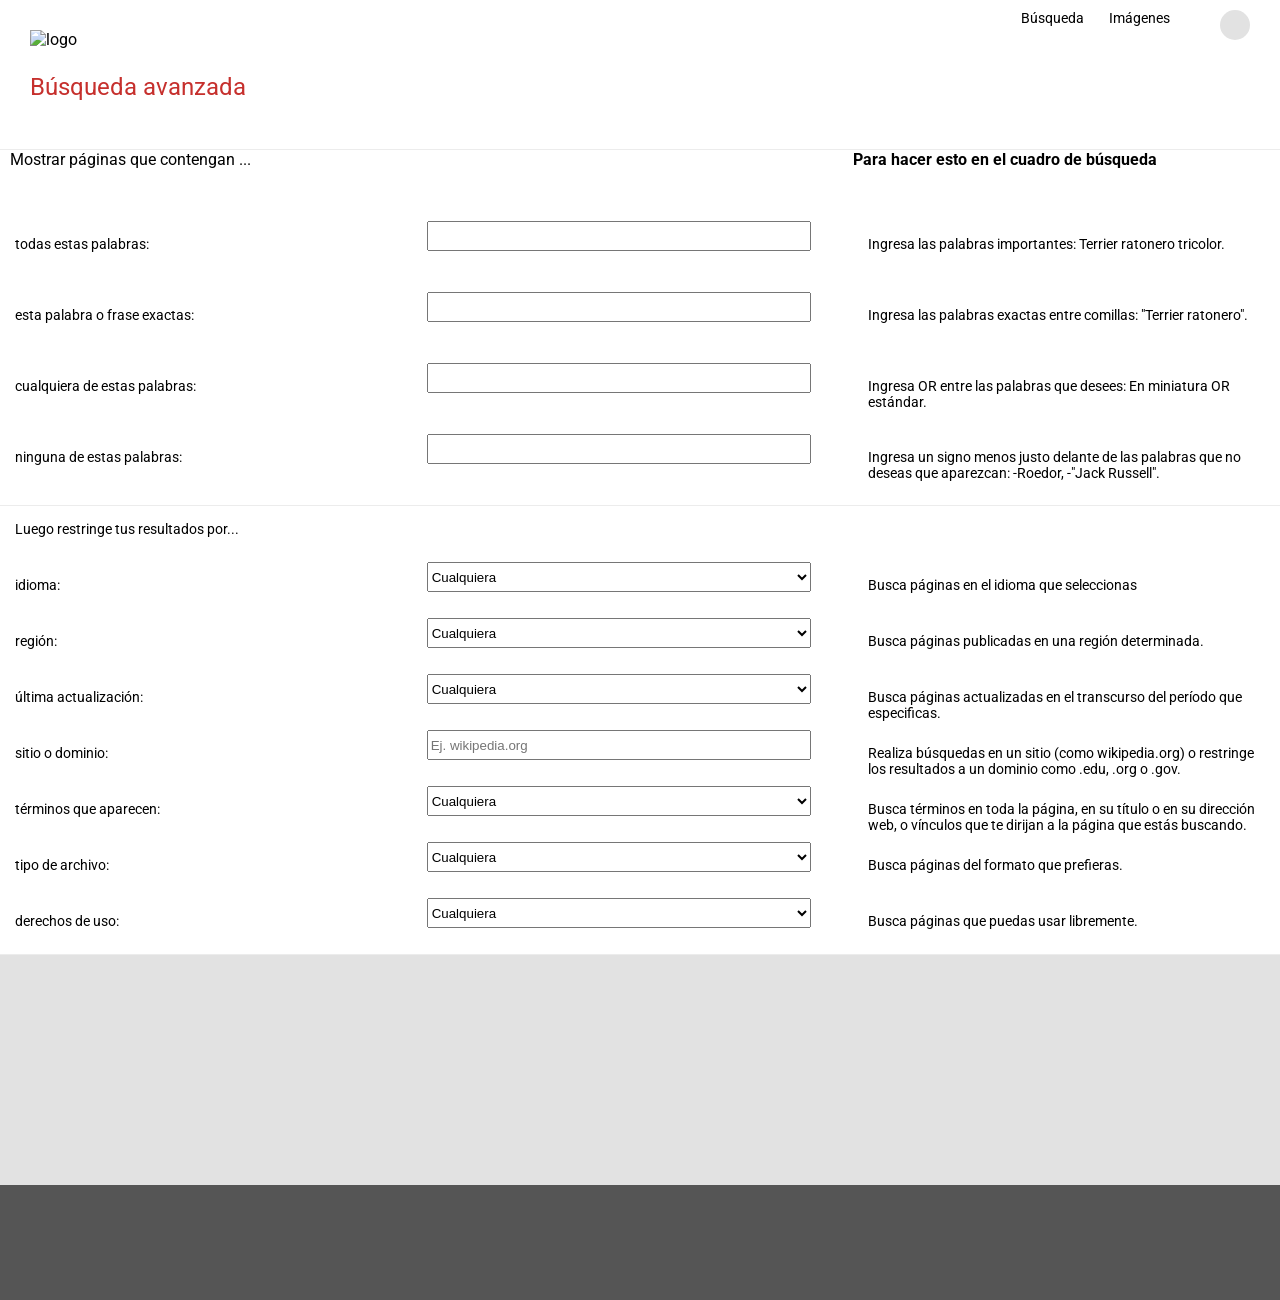
==== advanced-search.html @ 1d988e09 "90% de avance" ====
<!DOCTYPE html>
<html lang="en">
    <head>
        <title>Search</title>
        <link rel="stylesheet" href="style.css">
        <script src="https://kit.fontawesome.com/8532f70a6f.js" crossorigin="anonymous"></script>
        <link rel="preconnect" href="https://fonts.googleapis.com">
        <link rel="preconnect" href="https://fonts.gstatic.com" crossorigin>
        <link href="https://fonts.googleapis.com/css2?family=Roboto:ital,wght@0,100..900;1,100..900&family=Source+Code+Pro:ital,wght@0,200..900;1,200..900&display=swap" rel="stylesheet">
    
    </head>
    <body>
        <div class="main-advance">
            <div class="top-advance">                  
                
                    
                <div class="left">
                    
                    <img src="https://www.google.com/images/branding/googlelogo/1x/googlelogo_color_272x92dp.png" alt="logo">

                    <p>Búsqueda avanzada</p>
                   
                </div>

                <div class="right">
                    <a href="index.html">Búsqueda</a>
                    <a href="imagenes.html">Imágenes</a>
                    <i class="fa-solid fa-table-cells"></i>
                    <i class="fa-solid fa-user"></i>
                </div>
                    
            </div>
            <div class="pages">
                <div class="item">
                    <div style="font-size: 18; margin-left: 10px;">Mostrar páginas que contengan ...</div>
                    <div></div>
                    <div style="font-weight: bold;">Para hacer esto en el cuadro de búsqueda</div>
                </div>
                <div class="item">
                    <div><p>todas estas palabras: </p></div>
                    <div>
                        <form action="https://www.google.com/search" method="GET">
                            <input type="text" name="as_q" >
                            
                        </form>
                    </div>
                    <div><p>Ingresa las palabras importantes: Terrier ratonero tricolor. </p></div>
                </div>
                <div class="item">
                    <div><p>esta palabra o frase exactas: </p></div>
                    <div>
                        <form action="https://www.google.com/search" method="GET">
                            <input type="text" name="as_epq" >
                            
                        </form>
                    </div>
                    <div><p>Ingresa las palabras exactas entre comillas: "Terrier ratonero". </p></div>
                </div>
                <div class="item">
                    <div><p>cualquiera de estas palabras: </p></div>
                    <div>
                        <form action="https://www.google.com/search" method="GET">
                            <input type="text" name="as_oq" >
                            
                        </form>
                    </div>
                    <div><p>Ingresa OR entre las palabras que desees: En miniatura OR estándar. </p></div>
                </div>
                <div class="item">
                    <div><p>ninguna de estas palabras:</p></div>
                    <div>
                        <form action="https://www.google.com/search" method="GET">
                            <input type="text" name="as_eq" >
                            
                        </form>
                    </div>
                    <div><p>Ingresa un signo menos justo delante de las palabras que no deseas que aparezcan: -Roedor, -"Jack Russell".</p></div>
                </div>
                <div class="item">
                    <div><p>números del:</p></div>
                    <div>
                        <form action="https://www.google.com/search" method="GET">
                            <input type="text" name="as_nlo" >
                            <input type="text" name="as_nhi" >
                            
                        </form>
                    </div>
                    <div><p>Ingresa dos puntos entre los números y agrega una unidad de medida: 10..35 lb, $300..$500, 2010..2011.</p></div>
                </div>
            </div>
            <div class="restrict">
                <div class="item">
                    <div><p>Luego restringe tus resultados por...</p></div>
                    <div></div>
                    <div></div>
                </div>
                <div class="item">
                    <div><p>idioma:</p></div>
                    <div>
                        <form action="https://www.google.com/search" method="GET">
                            <select name="lr">
                                <option value="">Cualquiera</option>
                                <option value="lang_es">Español</option>
                                <option value="lang_en">Inglés</option>
                                <!-- Añade más opciones según sea necesario -->
                            </select>
                        </form>
                    </div>
                    <div><p>Busca páginas en el idioma que seleccionas</p></div>
                </div>
                <div class="item">
                    <div><p>región:</p></div>
                    <div>
                        <form action="https://www.google.com/search" method="GET">
                            <select name="cr">
                                <option value="">Cualquiera</option>
                                <option value="countryAR">Argentina</option>
                                <option value="countryBR">Brasil</option>
                                <option value="countryCL">Chile</option>
                                <option value="countryMX">México</option>
                                <option value="countryUS">Estados Unidos</option>
                                <!-- Añade más opciones según sea necesario -->
                            </select>
                        </form>
                    </div>
                    <div><p>Busca páginas publicadas en una región determinada.</p></div>
                </div>
                <div class="item">
                    <div><p>última actualización:</p></div>
                    <div>
                        <form action="https://www.google.com/search" method="GET">
                            <select name="as_qdr">
                                <option value="">Cualquiera</option>
                                <option value="d">Último día</option>
                                <option value="w">Última semana</option>
                                <option value="m">Último mes</option>
                                <option value="y">Último año</option>
                            </select>
                        </form>
                    </div>
                    <div><p>Busca páginas actualizadas en el transcurso del período que especificas.</p></div>
                </div>
                <div class="item">
                    <div><p>sitio o dominio:</p></div>
                    <div>
                        <form action="https://www.google.com/search" method="GET">
                            <input type="text" name="as_sitesearch" placeholder="Ej. wikipedia.org">
                        </form>
                    </div>
                    <div><p>Realiza búsquedas en un sitio (como wikipedia.org) o restringe los resultados a un dominio como .edu, .org o .gov.</p></div>
                </div>
                <div class="item">
                    <div><p>términos que aparecen:</p></div>
                    <div>
                        <form action="https://www.google.com/search" method="GET">
                            <select name="as_occt">
                                <option value="">Cualquiera</option>
                                <option value="any">En cualquier lugar de la página</option>
                                <option value="title">En el título de la página</option>
                                <option value="body">En el cuerpo de la página</option>
                                <option value="url">En la URL de la página</option>
                                <option value="links">En los enlaces a la página</option>
                            </select>
                        </form>
                    </div>
                    <div><p>Busca términos en toda la página, en su título o en su dirección web, o vínculos que te dirijan a la página que estás buscando.</p></div>
                </div>
                <div class="item">
                    <div><p>tipo de archivo:</p></div>
                    <div>
                        <form action="https://www.google.com/search" method="GET">
                            <select name="as_filetype">
                                <option value="">Cualquiera</option>
                                <option value="pdf">PDF</option>
                                <option value="doc">DOC</option>
                                <option value="xls">XLS</option>
                                <option value="ppt">PPT</option>
                                <!-- Añade más opciones según sea necesario -->
                            </select>
                        </form>
                    </div>
                    <div><p>Busca páginas del formato que prefieras.</p></div>
                </div>
                <div class="item">
                    <div><p>derechos de uso:</p></div>
                    <div>
                        <form action="https://www.google.com/search" method="GET">
                            <select name="as_rights">
                                <option value="">Cualquiera</option>
                                <option value="cc_publicdomain">Dominio público</option>
                                <option value="cc_attribute">Atribución</option>
                                <option value="cc_sharealike">Compartir igual</option>
                                <option value="cc_noncommercial">No comercial</option>
                                <option value="cc_nonderived">Sin obras derivadas</option>
                            </select>
                        </form>
                    </div>
                    <div><p>Busca páginas que puedas usar libremente.</p></div>
                </div>
            </div>
            <div class="extra">

            </div>
            <div class="footer-advance">

            </div>
            
        </div>
        <script src="script.js"></script>
    </body>
</html>
---- style.css ----
* {
    box-sizing: border-box;
}

body, html {
    margin: 0;
    padding: 0;
    height: 100%;
    font-family: 'Roboto', Arial, sans-serif;
}

.main {
    display: grid;
    grid-template-rows: 7vh 20vh 18vh 35vh 20vh; /* Encabezado (auto), contenido (1fr), pie (auto) */
    grid-template-columns: 1fr; /* Una sola columna */
    height: 100vh; /* Ocupa toda la altura de la ventana */
    width: 100vw; /* Ocupa toda la anchura de la ventana */
    height: 100vh;
}

.top {
    background-color: rgb(255, 255, 255);
    
    text-align: center;
    padding: 10px;
    margin-top: 10px;
    justify-content: flex-end;
    position: sticky; /* Fijo dentro de su contenedor */
    top: 0; /* Se adhiere al borde superior */
    z-index: 10; /* Superposición sobre otros elementos */
}

.nav-right {
    display: flex;
    align-items: right;
    
    justify-content: flex-end;
    gap: 25px;
    padding-right: 25px;
}

.nav-right a, .nav-right i {

    vertical-align: bottom;
}

.nav-right a{
    text-decoration: none;    
    color: black;
    font-size: 14px;

}

.fa-solid {
    font-size: 18px; /* Ajusta el tamaño según tus necesidades */
}

i.fa-solid.fa-user {
    display: inline-flex;
    justify-content: center;
    align-items: center;
    width: 30px;
    height: 30px;
    border-radius: 50%;
    background-color: #e2e2e2; /* Opcional */
    font-size: 18px;          /* Ajusta el tamaño del ícono */
}



.logo {
    background-color: #ffffff;
    text-align: center;
    align-items: center;
    justify-items: center;
    padding: 10px;
    min-height: 20vh; /* Mínimo 10% de la altura de la ventana */
    max-height: 34vh; /* Máximo 20% de la altura de la ventana */
    display: flex;
    align-items: center;
    justify-content: center;
    
}




.container {
    display: flex;
    
   
    padding: 10px;
}

.search {
    overflow-y: auto;
    justify-content: center;
    align-items: center;
}

.search-form {
    display: flex;
    align-items: center;
    justify-content: center;
    
    border-radius: 25px;
    padding: 5px;
    width: 75%;
    height: 50%;
    max-width: 600px;
    margin: 0 auto;
    background-color: #ffffff;
    box-shadow: 0 4px 8px rgba(0, 0, 0, 0.1);
}

.search-input {
    flex: 1;
    border: none;
    outline: none;
    padding: 10px;
    border-radius: 25px;
    font-size: 16px;
}

.search-icon, .voice-search-icon, .camera-search-icon {
    background: none;
    border: none;
    cursor: pointer;
    padding: 10px;
    font-size: 18px;
    color: #5f6368;
}

.search-icon {
    margin-right: 5px;
}

.voice-search-icon, .camera-search-icon {
    margin-left: 5px;
}

.space {
    background-color: #ffffff;
    text-align: center;
    padding: 10px;
    min-height: 15vh; 
    max-height: 55vh; 
    align-items:center;
    display: flex;
    flex-direction: column;
    justify-content: start;
    gap: 20px;   
}

.button-row {
    display: flex;
    gap: 10px;
    top: 0;
}

.search-btn, .lucky-btn{
    background-color: rgb(248, 249, 251);
    border-radius: 3px;
    border-style: none;
    font-size: 14px;
    padding: 10px;
    
}

.language-options {
    margin-top: 20px;
    font-size: 14px;
    display: block;
    text-align: center;
}

.language-options a {
    color: #1a0dab;
    text-decoration: none;
    margin: 0 5px;
}

.language-options a:hover {
    text-decoration: underline;
}

.footer {
    background-color: rgb(242, 242, 242);
    
    text-align: left;
    justify-content: flex-start;
    align-items: flex-start;
    display: flex;
    flex-direction: column;
    position: sticky; /* Fijo dentro de su contenedor */
    bottom: 0; /* Se adhiere al borde inferior */
    z-index: 10;
    padding-left: 0; /* Asegura que no haya relleno adicional a la izquierda */
    padding-right: 0; 
}

.country {
    
    width: 100%;
    border-bottom: 1px solid rgb(219, 220, 222);
    box-sizing: border-box; /* Incluye el borde y el relleno en el ancho total */
    margin: 0 0 0 0; /* Asegura que no haya margen adicional */
    padding-left: 0; /* Asegura que no haya relleno adicional a la izquierda */
    padding-right: 0; /* Asegura que no haya relleno adicional a la derecha */
    
}

.country p {
    padding-left: 20px; /* Añade espacio a la izquierda del texto */
    padding-right: 20px; /* Añade espacio a la derecha del texto */
    margin: 0 0 10px 10px;
}

.options {
    display: flex;
    justify-content: space-between; /* Distribuye los elementos uniformemente */
    width: 100%;
    padding: 30px; /* Añade relleno alrededor de los elementos */
    align-items: center;

    
    
}

.left-options, .right-options {
    display: flex;
    gap: 10px;
    
}

.options a {
    color: rgb(33, 30, 27);
    text-decoration: none;
    font-size: 14px;
}

.options a:hover {
    text-decoration: underline;
}


.options button {
    border-style: none;
    background-color: rgb(242, 242, 242);
    text-decoration: none;
    color: rgb(33, 30, 27);
    cursor: pointer;
}

.options button:hover {
   
    text-decoration: underline;
}

/* Media query para pantallas pequeñas */
@media (max-width: 700px) {
    .options {
        flex-direction: column; /* Cambia la dirección a columna */
        align-items:center; /* Alinea los elementos al inicio */
    }

    .right-options {
        margin-top: 20px; /* Añade espacio superior para separar las opciones */
    }
}

.menuOptions{
    background-color: #ffffff;
    position: fixed;
    z-index: 1000;
    border-style: 1px bold rgb(79, 79, 79);
    width: 220px;
    height: 235px;
    display: flex;
    flex-direction: column;
    bottom: 12vh;
    right: 10px;
    
    border-style: none;
    box-shadow: 4px 4px 10px rgba(0, 0, 0, 0.2), -4px -4px 10px rgba(0, 0, 0, 0.1);
    border-radius: 7px;


}

.menuOptions .first, .menuOptions .second {
    display: flex;
    flex-direction: column;
}

.menuOptions .first {
    border-bottom: 1px solid rgb(233, 233, 234);
    
}

.menuOptions .first a, .menuOptions .second a{
    text-decoration: none;
    color: rgb(33, 31, 27);
    padding-top: 8px;
    padding-bottom: 8px;
    padding-left: 10px;
    
    font-size: 14px;
}
.menuOptions .first a:hover, .menuOptions .second a:hover{
    background-color: rgb(229, 229, 229)
}


.logo-text {
    position: relative;
    bottom: -35px; /* Posiciona el texto en la parte inferior */
    right: 63px; /* Posiciona el texto en la esquina derecha */
    margin: 5px; /* Añade un pequeño margen para separar el texto del borde */
    font-size: 16px; /* Ajusta el tamaño de la fuente según sea necesario */
    color: #555;
    color: rgb(69, 132, 243);
}

.main-advance{
    display: grid;
    grid-template-rows: 150px 355px 450px 230px 115px; /* Encabezado (auto), contenido (1fr), pie (auto) */
    grid-template-columns: 1fr; /* Una sola columna */
    
}

.top-advance{
    background-color: #ffffff;
    display: grid;
    grid-template-columns: 1fr 1fr;
    grid-template-rows: 1fr;
    border-bottom: 1px solid rgb(236, 236, 236);
}

.top-advance .left {
    padding: 30px;
}

.top-advance .left img{
    width: 90px;
    
}

.top-advance .left p{
   font-size: 24px;
   color: rgb(198, 48, 45);
    
}

.top-advance .right{
    
    display: flex;
    align-items: right;  
    justify-content: flex-end;
    padding-right: 30px;
    padding-top: 10px;
    gap: 25px;
    
}

.top-advance .right a{
    text-decoration: none;    
    color: black;
    font-size: 14px;
}

.top-advance .right a:hover{
    text-decoration: underline;
}

.pages{
    display: grid;
    background-color: #e2e2e2;
    grid-template-columns: 1fr; /* 1 columna */
    grid-template-rows: repeat(5, 71px); /* 5 filas de 71px cada una */
    
}


.pages .item {
    display: grid;
    grid-template-columns: repeat(3, 1fr); /* 3 columnas */
    
    background-color: #ffffff;
    height: 71px; /* Ajusta la altura para que coincida con las filas */
    width: 100%; /* Asegura que ocupe todo el ancho disponible */
    
}

.item div {
    
    width: 100%; /* Establece el ancho al 100% del contenedor */
    box-sizing: border-box; /* Asegura que el borde se incluya en el ancho total */
}
.item div form input, .item div form select{
    width: 90%;
    height: 30px;
}
.item div p{
    font-size: 14px;
    margin: 15px;
}

.restrict{
    display: grid;
    background-color: #e2e2e2;
    grid-template-columns: 1fr; /* 1 columna */
    grid-template-rows: repeat(8, 56px); /* 5 filas de 71px cada una */
    border-bottom: 1px solid rgb(236, 236, 236);
    border-top: 1px solid rgb(236, 236, 236);
   
}


.restrict .item {
    display: grid;
    grid-template-columns: repeat(3, 1fr); /* 3 columnas */
    
    background-color: #ffffff;
    height: 56px; /* Ajusta la altura para que coincida con las filas */
    width: 100%; /* Asegura que ocupe todo el ancho disponible */
    
}

.extra{
background-color: #e2e2e2;

}

.footer-advance{
background-color: #555;
}
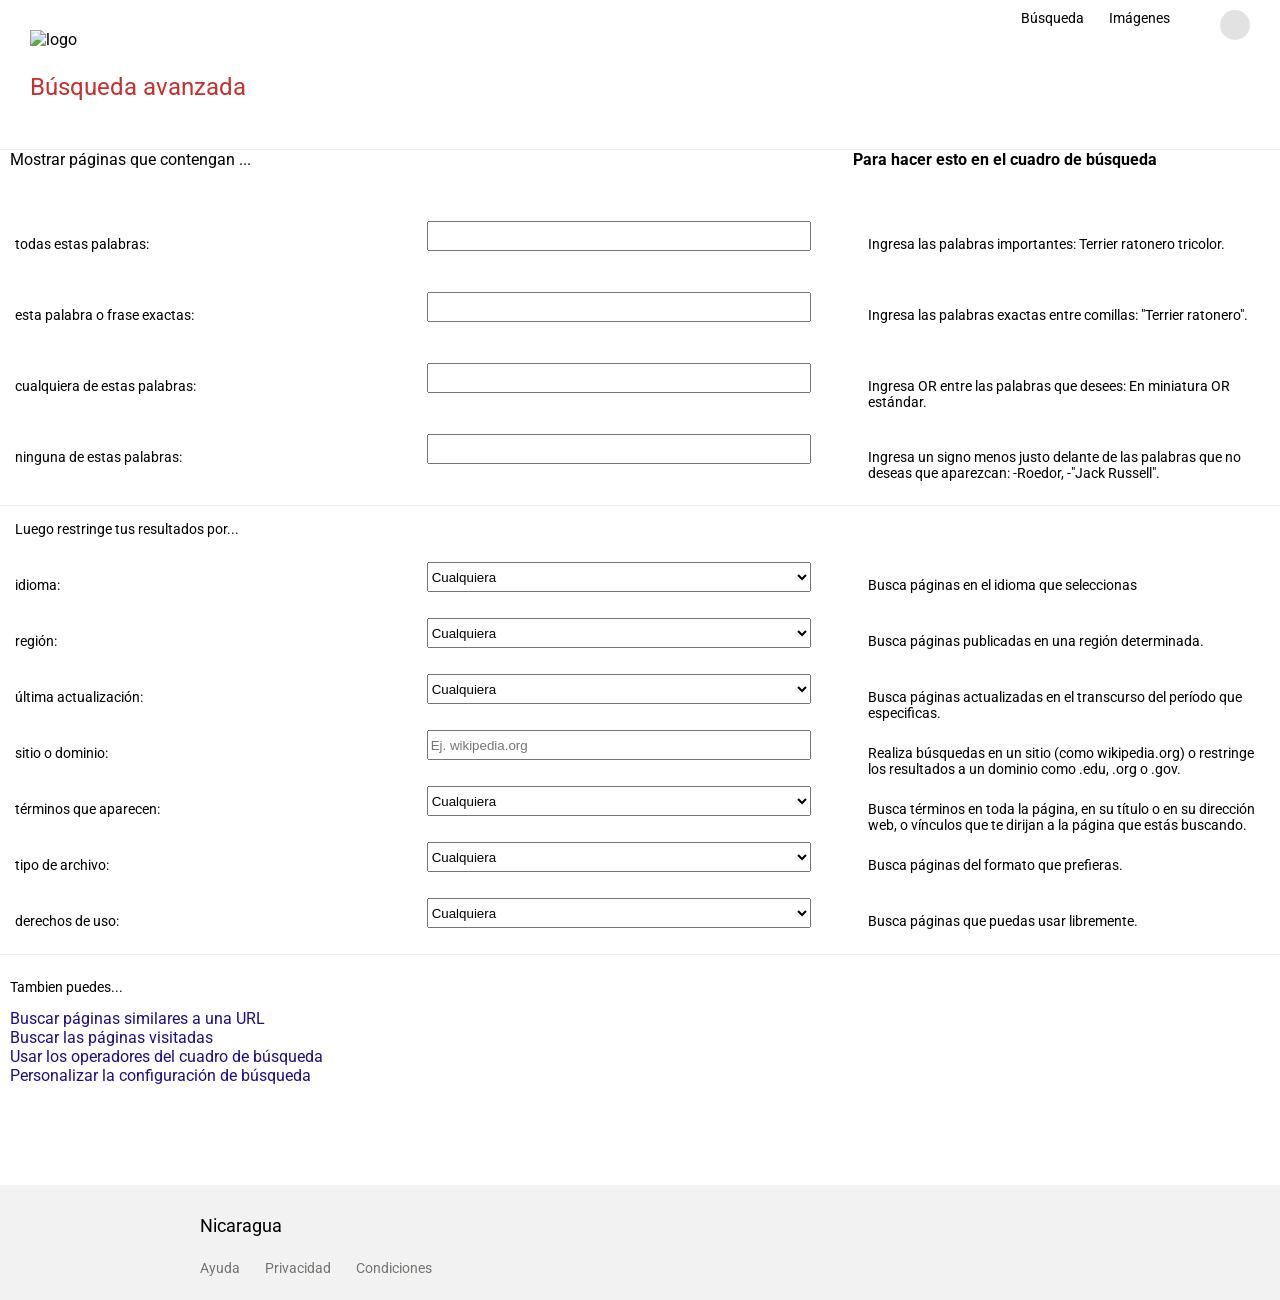
==== commit 6b454c3f: "Versión final" ====
--- a/advanced-search.html
+++ b/advanced-search.html
@@ -199,10 +199,21 @@
                 </div>
             </div>
             <div class="extra">
-
+                <p style="font-size: 14px;">Tambien puedes...</p>
+                <a href="https://support.google.com/websearch?p=adv_pages_similar&hl=es-419">Buscar páginas similares a una URL</a>
+                <a href="https://support.google.com/websearch?p=adv_pages_visited&hl=es-419"> Buscar las páginas visitadas</a>
+                <a href="https://support.google.com/websearch?p=adv_operators&hl=es-419">Usar los operadores del cuadro de búsqueda</a>
+                <a href="https://www.google.com/preferences?hl=es-419">Personalizar la configuración de búsqueda</a>
             </div>
             <div class="footer-advance">
-
+                <div style="padding-top: 30px; padding-bottom: 10px; font-size: 18px;">
+                    Nicaragua
+                </div>
+                <div>
+                    <p>Ayuda</p>
+                    <p>Privacidad</p>
+                    <p>Condiciones</p>
+                </div>
             </div>
             
         </div>
--- a/style.css
+++ b/style.css
@@ -379,6 +379,7 @@
     grid-template-columns: 1fr; /* 1 columna */
     grid-template-rows: repeat(5, 71px); /* 5 filas de 71px cada una */
     
+    
 }
 
 
@@ -428,11 +429,40 @@
 }
 
 .extra{
-background-color: #e2e2e2;
-
+background-color: #ffffff;
+display: flex;
+flex-direction: column;
+padding: 10px;
+}
+
+.extra a{
+    color: rgb(33, 14, 133);
+    text-decoration: none;
 }
 
 .footer-advance{
-background-color: #555;
-}
-
+background-color: #f2f2f2;
+padding-left: 200px;
+}
+
+.footer-advance div{
+    display: flex;
+    gap: 25px;
+    flex-direction: row ;
+}
+
+.footer-advance div p{
+    font-size: 14px;
+    color: rgb(115, 116, 111);
+}
+
+
+@media (max-width: 1000px) {
+    .pages .item div:nth-child(3), .restrict .item div:nth-child(3) {
+        display: none; /* Oculta la tercera columna */
+    }
+
+    .pages .item, .restrict .item {
+        grid-template-columns: 1fr 1fr; /* 2 columnas que ocupan el 50% cada una */
+    }
+}
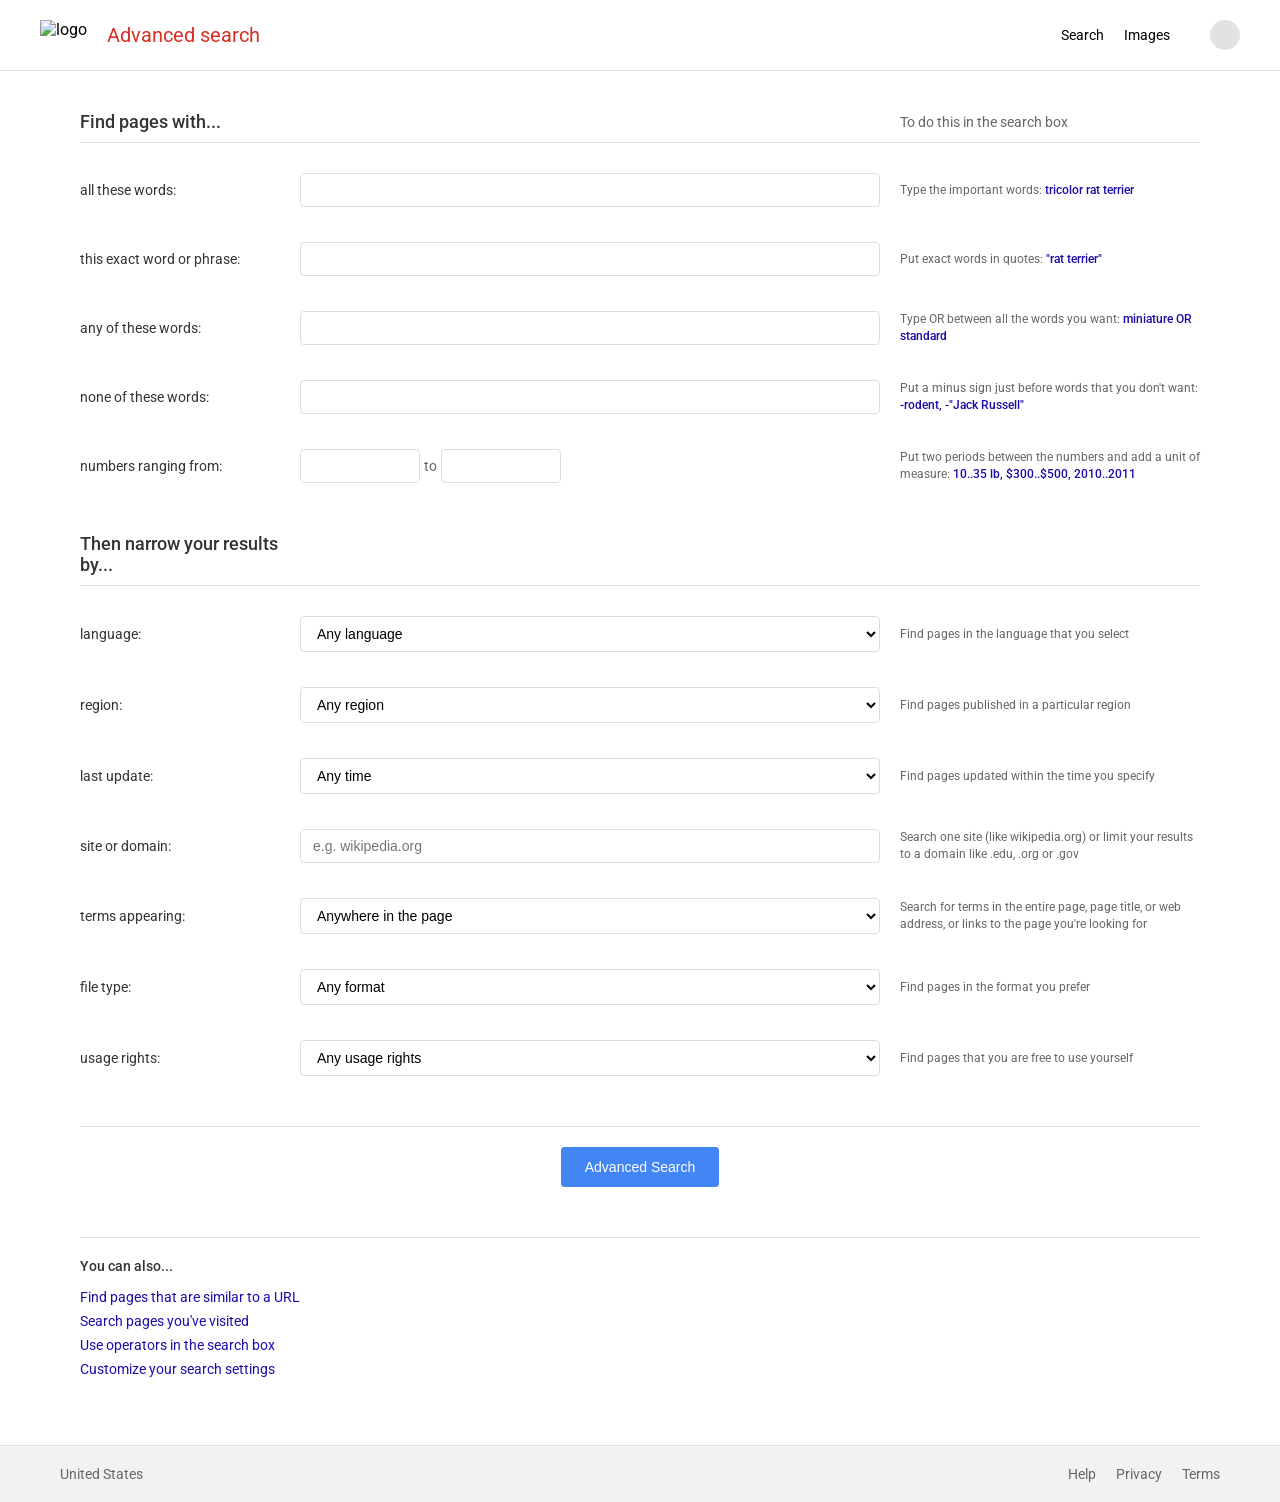
==== commit 080732bd: "complete Google Search clone with professional optimizations" ====
--- a/advanced-search.html
+++ b/advanced-search.html
@@ -1,8 +1,36 @@
 <!DOCTYPE html>
 <html lang="en">
     <head>
-        <title>Search</title>
-        <link rel="stylesheet" href="style.css">
+        <meta charset="UTF-8">
+        <meta name="viewport" content="width=device-width, initial-scale=1.0">
+        <meta name="description" content="Google Advanced Search Clone - CS50 Web Programming Project. Advanced search functionality with multiple filtering options.">
+        <meta name="keywords" content="google, advanced search, cs50, web programming, harvard, frontend, search filters">
+        <meta name="author" content="CS50 Web Programming Student">
+        <meta name="robots" content="index, follow">
+        
+        <!-- Favicon -->
+        <link rel="icon" type="image/x-icon" href="images/google_icon.ico">
+        <link rel="shortcut icon" type="image/x-icon" href="images/google_icon.ico">
+        
+        <!-- Open Graph / Facebook / Instagram Cards -->
+        <meta property="og:type" content="website">
+        <meta property="og:url" content="https://your-domain.com/advanced-search.html">
+        <meta property="og:title" content="Google Advanced Search Clone - CS50 Web Programming">
+        <meta property="og:description" content="Advanced search functionality with multiple filtering options. CS50 Web Programming Project.">
+        <meta property="og:image" content="https://your-domain.com/images/advance.png">
+        <meta property="og:image:width" content="1200">
+        <meta property="og:image:height" content="630">
+        <meta property="og:site_name" content="Search-Web50">
+        
+        <!-- Twitter Card -->
+        <meta property="twitter:card" content="summary_large_image">
+        <meta property="twitter:url" content="https://your-domain.com/advanced-search.html">
+        <meta property="twitter:title" content="Google Advanced Search Clone - CS50 Web Programming">
+        <meta property="twitter:description" content="Advanced search functionality with multiple filtering options.">
+        <meta property="twitter:image" content="https://your-domain.com/images/advance.png">
+        
+        <title>Google Advanced Search Clone - CS50 Web Programming</title>
+        <link rel="stylesheet" href="css/style.css">
         <script src="https://kit.fontawesome.com/8532f70a6f.js" crossorigin="anonymous"></script>
         <link rel="preconnect" href="https://fonts.googleapis.com">
         <link rel="preconnect" href="https://fonts.gstatic.com" crossorigin>
@@ -10,214 +38,231 @@
     
     </head>
     <body>
-        <div class="main-advance">
-            <div class="top-advance">                  
-                
-                    
+        <main class="main-advance">
+            <header class="top-advance">                  
                 <div class="left">
-                    
                     <img src="https://www.google.com/images/branding/googlelogo/1x/googlelogo_color_272x92dp.png" alt="logo">
-
-                    <p>Búsqueda avanzada</p>
-                   
+                    <p>Advanced search</p>
                 </div>
-
-                <div class="right">
-                    <a href="index.html">Búsqueda</a>
-                    <a href="imagenes.html">Imágenes</a>
+                <nav class="right">
+                    <a href="index.html">Search</a>
+                    <a href="imagenes.html">Images</a>
                     <i class="fa-solid fa-table-cells"></i>
                     <i class="fa-solid fa-user"></i>
+                </nav>
+            </header>
+            
+            <div class="advanced-content">
+                <section class="pages">
+                    <div class="section-header">
+                        <h2>Find pages with...</h2>
+                        <div class="header-spacer"></div>
+                        <h3>To do this in the search box</h3>
+                    </div>
+                    
+                    <article class="item">
+                        <div class="label"><p>all these words:</p></div>
+                        <div class="input-field">
+                            <form action="https://www.google.com/search" method="GET">
+                                <input type="text" name="as_q" class="advanced-input">
+                            </form>
+                        </div>
+                        <div class="help-text"><p>Type the important words: <span class="example">tricolor rat terrier</span></p></div>
+                    </article>
+                    
+                    <article class="item">
+                        <div class="label"><p>this exact word or phrase:</p></div>
+                        <div class="input-field">
+                            <form action="https://www.google.com/search" method="GET">
+                                <input type="text" name="as_epq" class="advanced-input">
+                            </form>
+                        </div>
+                        <div class="help-text"><p>Put exact words in quotes: <span class="example">"rat terrier"</span></p></div>
+                    </article>
+                    
+                    <article class="item">
+                        <div class="label"><p>any of these words:</p></div>
+                        <div class="input-field">
+                            <form action="https://www.google.com/search" method="GET">
+                                <input type="text" name="as_oq" class="advanced-input">
+                            </form>
+                        </div>
+                        <div class="help-text"><p>Type OR between all the words you want: <span class="example">miniature OR standard</span></p></div>
+                    </article>
+                    
+                    <article class="item">
+                        <div class="label"><p>none of these words:</p></div>
+                        <div class="input-field">
+                            <form action="https://www.google.com/search" method="GET">
+                                <input type="text" name="as_eq" class="advanced-input">
+                            </form>
+                        </div>
+                        <div class="help-text"><p>Put a minus sign just before words that you don't want: <span class="example">-rodent, -"Jack Russell"</span></p></div>
+                    </article>
+                    
+                    <article class="item">
+                        <div class="label"><p>numbers ranging from:</p></div>
+                        <div class="input-field range-inputs">
+                            <form action="https://www.google.com/search" method="GET">
+                                <input type="text" name="as_nlo" class="advanced-input range-input">
+                                <span class="range-separator">to</span>
+                                <input type="text" name="as_nhi" class="advanced-input range-input">
+                            </form>
+                        </div>
+                        <div class="help-text"><p>Put two periods between the numbers and add a unit of measure: <span class="example">10..35 lb, $300..$500, 2010..2011</span></p></div>
+                    </article>
+                </section>
+                
+                <section class="restrict">
+                    <div class="section-header">
+                        <h2>Then narrow your results by...</h2>
+                        <div class="header-spacer"></div>
+                        <div class="header-spacer"></div>
+                    </div>
+                    
+                    <article class="item">
+                        <div class="label"><p>language:</p></div>
+                        <div class="input-field">
+                            <form action="https://www.google.com/search" method="GET">
+                                <select name="lr" class="advanced-select">
+                                    <option value="">Any language</option>
+                                    <option value="lang_es">Spanish</option>
+                                    <option value="lang_en">English</option>
+                                    <option value="lang_fr">French</option>
+                                    <option value="lang_de">German</option>
+                                    <option value="lang_it">Italian</option>
+                                    <option value="lang_pt">Portuguese</option>
+                                </select>
+                            </form>
+                        </div>
+                        <div class="help-text"><p>Find pages in the language that you select</p></div>
+                    </article>
+                    
+                    <article class="item">
+                        <div class="label"><p>region:</p></div>
+                        <div class="input-field">
+                            <form action="https://www.google.com/search" method="GET">
+                                <select name="cr" class="advanced-select">
+                                    <option value="">Any region</option>
+                                    <option value="countryAR">Argentina</option>
+                                    <option value="countryBR">Brazil</option>
+                                    <option value="countryCL">Chile</option>
+                                    <option value="countryMX">Mexico</option>
+                                    <option value="countryUS">United States</option>
+                                    <option value="countryCA">Canada</option>
+                                    <option value="countryES">Spain</option>
+                                </select>
+                            </form>
+                        </div>
+                        <div class="help-text"><p>Find pages published in a particular region</p></div>
+                    </article>
+                    
+                    <article class="item">
+                        <div class="label"><p>last update:</p></div>
+                        <div class="input-field">
+                            <form action="https://www.google.com/search" method="GET">
+                                <select name="as_qdr" class="advanced-select">
+                                    <option value="">Any time</option>
+                                    <option value="d">Past day</option>
+                                    <option value="w">Past week</option>
+                                    <option value="m">Past month</option>
+                                    <option value="y">Past year</option>
+                                </select>
+                            </form>
+                        </div>
+                        <div class="help-text"><p>Find pages updated within the time you specify</p></div>
+                    </article>
+                    
+                    <article class="item">
+                        <div class="label"><p>site or domain:</p></div>
+                        <div class="input-field">
+                            <form action="https://www.google.com/search" method="GET">
+                                <input type="text" name="as_sitesearch" placeholder="e.g. wikipedia.org" class="advanced-input">
+                            </form>
+                        </div>
+                        <div class="help-text"><p>Search one site (like wikipedia.org) or limit your results to a domain like .edu, .org or .gov</p></div>
+                    </article>
+                    
+                    <article class="item">
+                        <div class="label"><p>terms appearing:</p></div>
+                        <div class="input-field">
+                            <form action="https://www.google.com/search" method="GET">
+                                <select name="as_occt" class="advanced-select">
+                                    <option value="">Anywhere in the page</option>
+                                    <option value="any">Anywhere in the page</option>
+                                    <option value="title">In the title of the page</option>
+                                    <option value="body">In the text of the page</option>
+                                    <option value="url">In the URL of the page</option>
+                                    <option value="links">In links to the page</option>
+                                </select>
+                            </form>
+                        </div>
+                        <div class="help-text"><p>Search for terms in the entire page, page title, or web address, or links to the page you're looking for</p></div>
+                    </article>
+                    
+                    <article class="item">
+                        <div class="label"><p>file type:</p></div>
+                        <div class="input-field">
+                            <form action="https://www.google.com/search" method="GET">
+                                <select name="as_filetype" class="advanced-select">
+                                    <option value="">Any format</option>
+                                    <option value="pdf">PDF</option>
+                                    <option value="doc">DOC</option>
+                                    <option value="xls">XLS</option>
+                                    <option value="ppt">PPT</option>
+                                    <option value="txt">TXT</option>
+                                    <option value="rtf">RTF</option>
+                                </select>
+                            </form>
+                        </div>
+                        <div class="help-text"><p>Find pages in the format you prefer</p></div>
+                    </article>
+                    
+                    <article class="item">
+                        <div class="label"><p>usage rights:</p></div>
+                        <div class="input-field">
+                            <form action="https://www.google.com/search" method="GET">
+                                <select name="as_rights" class="advanced-select">
+                                    <option value="">Any usage rights</option>
+                                    <option value="cc_publicdomain">Public domain</option>
+                                    <option value="cc_attribute">Attribution</option>
+                                    <option value="cc_sharealike">Share alike</option>
+                                    <option value="cc_noncommercial">Noncommercial</option>
+                                    <option value="cc_nonderived">No derivative works</option>
+                                </select>
+                            </form>
+                        </div>
+                        <div class="help-text"><p>Find pages that you are free to use yourself</p></div>
+                    </article>
+                </section>
+                
+                <div class="search-button-container">
+                    <button type="submit" class="advanced-search-btn">Advanced Search</button>
                 </div>
-                    
-            </div>
-            <div class="pages">
-                <div class="item">
-                    <div style="font-size: 18; margin-left: 10px;">Mostrar páginas que contengan ...</div>
-                    <div></div>
-                    <div style="font-weight: bold;">Para hacer esto en el cuadro de búsqueda</div>
-                </div>
-                <div class="item">
-                    <div><p>todas estas palabras: </p></div>
-                    <div>
-                        <form action="https://www.google.com/search" method="GET">
-                            <input type="text" name="as_q" >
-                            
-                        </form>
-                    </div>
-                    <div><p>Ingresa las palabras importantes: Terrier ratonero tricolor. </p></div>
-                </div>
-                <div class="item">
-                    <div><p>esta palabra o frase exactas: </p></div>
-                    <div>
-                        <form action="https://www.google.com/search" method="GET">
-                            <input type="text" name="as_epq" >
-                            
-                        </form>
-                    </div>
-                    <div><p>Ingresa las palabras exactas entre comillas: "Terrier ratonero". </p></div>
-                </div>
-                <div class="item">
-                    <div><p>cualquiera de estas palabras: </p></div>
-                    <div>
-                        <form action="https://www.google.com/search" method="GET">
-                            <input type="text" name="as_oq" >
-                            
-                        </form>
-                    </div>
-                    <div><p>Ingresa OR entre las palabras que desees: En miniatura OR estándar. </p></div>
-                </div>
-                <div class="item">
-                    <div><p>ninguna de estas palabras:</p></div>
-                    <div>
-                        <form action="https://www.google.com/search" method="GET">
-                            <input type="text" name="as_eq" >
-                            
-                        </form>
-                    </div>
-                    <div><p>Ingresa un signo menos justo delante de las palabras que no deseas que aparezcan: -Roedor, -"Jack Russell".</p></div>
-                </div>
-                <div class="item">
-                    <div><p>números del:</p></div>
-                    <div>
-                        <form action="https://www.google.com/search" method="GET">
-                            <input type="text" name="as_nlo" >
-                            <input type="text" name="as_nhi" >
-                            
-                        </form>
-                    </div>
-                    <div><p>Ingresa dos puntos entre los números y agrega una unidad de medida: 10..35 lb, $300..$500, 2010..2011.</p></div>
-                </div>
-            </div>
-            <div class="restrict">
-                <div class="item">
-                    <div><p>Luego restringe tus resultados por...</p></div>
-                    <div></div>
-                    <div></div>
-                </div>
-                <div class="item">
-                    <div><p>idioma:</p></div>
-                    <div>
-                        <form action="https://www.google.com/search" method="GET">
-                            <select name="lr">
-                                <option value="">Cualquiera</option>
-                                <option value="lang_es">Español</option>
-                                <option value="lang_en">Inglés</option>
-                                <!-- Añade más opciones según sea necesario -->
-                            </select>
-                        </form>
-                    </div>
-                    <div><p>Busca páginas en el idioma que seleccionas</p></div>
-                </div>
-                <div class="item">
-                    <div><p>región:</p></div>
-                    <div>
-                        <form action="https://www.google.com/search" method="GET">
-                            <select name="cr">
-                                <option value="">Cualquiera</option>
-                                <option value="countryAR">Argentina</option>
-                                <option value="countryBR">Brasil</option>
-                                <option value="countryCL">Chile</option>
-                                <option value="countryMX">México</option>
-                                <option value="countryUS">Estados Unidos</option>
-                                <!-- Añade más opciones según sea necesario -->
-                            </select>
-                        </form>
-                    </div>
-                    <div><p>Busca páginas publicadas en una región determinada.</p></div>
-                </div>
-                <div class="item">
-                    <div><p>última actualización:</p></div>
-                    <div>
-                        <form action="https://www.google.com/search" method="GET">
-                            <select name="as_qdr">
-                                <option value="">Cualquiera</option>
-                                <option value="d">Último día</option>
-                                <option value="w">Última semana</option>
-                                <option value="m">Último mes</option>
-                                <option value="y">Último año</option>
-                            </select>
-                        </form>
-                    </div>
-                    <div><p>Busca páginas actualizadas en el transcurso del período que especificas.</p></div>
-                </div>
-                <div class="item">
-                    <div><p>sitio o dominio:</p></div>
-                    <div>
-                        <form action="https://www.google.com/search" method="GET">
-                            <input type="text" name="as_sitesearch" placeholder="Ej. wikipedia.org">
-                        </form>
-                    </div>
-                    <div><p>Realiza búsquedas en un sitio (como wikipedia.org) o restringe los resultados a un dominio como .edu, .org o .gov.</p></div>
-                </div>
-                <div class="item">
-                    <div><p>términos que aparecen:</p></div>
-                    <div>
-                        <form action="https://www.google.com/search" method="GET">
-                            <select name="as_occt">
-                                <option value="">Cualquiera</option>
-                                <option value="any">En cualquier lugar de la página</option>
-                                <option value="title">En el título de la página</option>
-                                <option value="body">En el cuerpo de la página</option>
-                                <option value="url">En la URL de la página</option>
-                                <option value="links">En los enlaces a la página</option>
-                            </select>
-                        </form>
-                    </div>
-                    <div><p>Busca términos en toda la página, en su título o en su dirección web, o vínculos que te dirijan a la página que estás buscando.</p></div>
-                </div>
-                <div class="item">
-                    <div><p>tipo de archivo:</p></div>
-                    <div>
-                        <form action="https://www.google.com/search" method="GET">
-                            <select name="as_filetype">
-                                <option value="">Cualquiera</option>
-                                <option value="pdf">PDF</option>
-                                <option value="doc">DOC</option>
-                                <option value="xls">XLS</option>
-                                <option value="ppt">PPT</option>
-                                <!-- Añade más opciones según sea necesario -->
-                            </select>
-                        </form>
-                    </div>
-                    <div><p>Busca páginas del formato que prefieras.</p></div>
-                </div>
-                <div class="item">
-                    <div><p>derechos de uso:</p></div>
-                    <div>
-                        <form action="https://www.google.com/search" method="GET">
-                            <select name="as_rights">
-                                <option value="">Cualquiera</option>
-                                <option value="cc_publicdomain">Dominio público</option>
-                                <option value="cc_attribute">Atribución</option>
-                                <option value="cc_sharealike">Compartir igual</option>
-                                <option value="cc_noncommercial">No comercial</option>
-                                <option value="cc_nonderived">Sin obras derivadas</option>
-                            </select>
-                        </form>
-                    </div>
-                    <div><p>Busca páginas que puedas usar libremente.</p></div>
-                </div>
-            </div>
-            <div class="extra">
-                <p style="font-size: 14px;">Tambien puedes...</p>
-                <a href="https://support.google.com/websearch?p=adv_pages_similar&hl=es-419">Buscar páginas similares a una URL</a>
-                <a href="https://support.google.com/websearch?p=adv_pages_visited&hl=es-419"> Buscar las páginas visitadas</a>
-                <a href="https://support.google.com/websearch?p=adv_operators&hl=es-419">Usar los operadores del cuadro de búsqueda</a>
-                <a href="https://www.google.com/preferences?hl=es-419">Personalizar la configuración de búsqueda</a>
-            </div>
-            <div class="footer-advance">
-                <div style="padding-top: 30px; padding-bottom: 10px; font-size: 18px;">
-                    Nicaragua
-                </div>
-                <div>
-                    <p>Ayuda</p>
-                    <p>Privacidad</p>
-                    <p>Condiciones</p>
-                </div>
+                
+                <aside class="extra">
+                    <p>You can also...</p>
+                    <a href="https://support.google.com/websearch?p=adv_pages_similar&hl=en">Find pages that are similar to a URL</a>
+                    <a href="https://support.google.com/websearch?p=adv_pages_visited&hl=en">Search pages you've visited</a>
+                    <a href="https://support.google.com/websearch?p=adv_operators&hl=en">Use operators in the search box</a>
+                    <a href="https://www.google.com/preferences?hl=en">Customize your search settings</a>
+                </aside>
             </div>
             
-        </div>
-        <script src="script.js"></script>
+            <footer class="footer-advance">
+                <div class="footer-content">
+                    <div class="country-info">
+                        <p>United States</p>
+                    </div>
+                    <div class="footer-links">
+                        <a href="#">Help</a>
+                        <a href="#">Privacy</a>
+                        <a href="#">Terms</a>
+                    </div>
+                </div>
+            </footer>
+        </main>
+        <script src="js/script.js"></script>
     </body>
 </html>
 
--- a/css/style.css
+++ b/css/style.css
@@ -0,0 +1,587 @@
+* {
+    box-sizing: border-box;
+}
+
+body, html {
+    margin: 0;
+    padding: 0;
+    height: 100%;
+    font-family: 'Roboto', Arial, sans-serif;
+}
+
+.main {
+    display: grid;
+    grid-template-rows: 7vh 20vh 18vh 35vh 20vh;
+    grid-template-columns: 1fr;
+    height: 100vh;
+    width: 100%;
+    max-width: 100vw;
+    overflow-x: hidden;
+}
+
+.main-advance {
+    display: flex;
+    flex-direction: column;
+    min-height: 100vh;
+    background-color: #ffffff;
+    width: 100%;
+    max-width: 100vw;
+    overflow-x: hidden;
+}
+
+.top {
+    background-color: rgb(255, 255, 255);
+    text-align: center;
+    padding: 10px;
+    margin-top: 10px;
+    justify-content: flex-end;
+    position: sticky;
+    top: 0;
+    z-index: 10;
+}
+
+.top-advance {
+    display: flex;
+    justify-content: space-between;
+    align-items: center;
+    padding: 20px 40px;
+    border-bottom: 1px solid #e0e0e0;
+    background-color: #ffffff;
+}
+
+.nav-right {
+    display: flex;
+    align-items: right;
+    justify-content: flex-end;
+    gap: 25px;
+    padding-right: 25px;
+}
+
+.nav-right a, .nav-right i {
+    vertical-align: bottom;
+}
+
+.nav-right a{
+    text-decoration: none;    
+    color: black;
+    font-size: 14px;
+}
+
+.fa-solid {
+    font-size: 18px;
+}
+
+i.fa-solid.fa-user {
+    display: inline-flex;
+    justify-content: center;
+    align-items: center;
+    width: 30px;
+    height: 30px;
+    border-radius: 50%;
+    background-color: #e2e2e2;
+    font-size: 18px;
+}
+
+.logo {
+    background-color: #ffffff;
+    text-align: center;
+    align-items: center;
+    justify-items: center;
+    padding: 10px;
+    min-height: 20vh;
+    max-height: 34vh;
+    display: flex;
+    align-items: center;
+    justify-content: center;
+}
+
+.container {
+    display: flex;
+    padding: 10px;
+}
+
+.search {
+    overflow-y: auto;
+    justify-content: center;
+    align-items: center;
+}
+
+.search-form {
+    display: flex;
+    align-items: center;
+    justify-content: center;
+    border-radius: 25px;
+    padding: 5px;
+    width: 75%;
+    max-width: 600px;
+    min-width: 300px;
+    height: 50%;
+    margin: 0 auto;
+    background-color: #ffffff;
+    box-shadow: 0 4px 8px rgba(0, 0, 0, 0.1);
+    box-sizing: border-box;
+}
+
+.search-input {
+    flex: 1;
+    border: none;
+    outline: none;
+    padding: 10px;
+    border-radius: 25px;
+    font-size: 16px;
+}
+
+.search-icon, .voice-search-icon, .camera-search-icon {
+    background: none;
+    border: none;
+    cursor: pointer;
+    padding: 10px;
+    font-size: 18px;
+    color: #5f6368;
+}
+
+.search-icon {
+    margin-right: 5px;
+}
+
+.voice-search-icon, .camera-search-icon {
+    margin-left: 5px;
+}
+
+.space {
+    background-color: #ffffff;
+    text-align: center;
+    padding: 10px;
+    min-height: 15vh; 
+    max-height: 55vh; 
+    align-items:center;
+    display: flex;
+    flex-direction: column;
+    justify-content: start;
+    gap: 20px;   
+}
+
+.button-row {
+    display: flex;
+    gap: 10px;
+    top: 0;
+}
+
+.search-btn, .lucky-btn{
+    background-color: rgb(248, 249, 251);
+    border-radius: 3px;
+    border-style: none;
+    font-size: 14px;
+    padding: 10px;
+}
+
+.language-options {
+    margin-top: 20px;
+    font-size: 14px;
+    display: block;
+    text-align: center;
+}
+
+.language-options a {
+    color: #1a0dab;
+    text-decoration: none;
+    margin: 0 5px;
+}
+
+.language-options a:hover {
+    text-decoration: underline;
+}
+
+.footer {
+    background-color: rgb(242, 242, 242);
+    text-align: left;
+    justify-content: flex-start;
+    align-items: flex-start;
+    display: flex;
+    flex-direction: column;
+    padding-left: 0;
+    padding-right: 0; 
+}
+
+.footer-advance {
+    margin-top: auto;
+    background-color: #f2f2f2;
+    border-top: 1px solid #e0e0e0;
+    padding: 20px 40px;
+}
+
+.country {
+    width: 100%;
+    border-bottom: 1px solid rgb(219, 220, 222);
+    box-sizing: border-box;
+    margin: 0 0 0 0;
+    padding-left: 0;
+    padding-right: 0;
+}
+
+.country p {
+    padding-left: 20px;
+    padding-right: 20px;
+    margin: 0 0 10px 10px;
+}
+
+.options {
+    display: flex;
+    justify-content: space-between;
+    width: 100%;
+    padding: 30px;
+    align-items: center;
+}
+
+.left-options, .right-options {
+    display: flex;
+    gap: 10px;
+}
+
+.options a {
+    color: rgb(33, 30, 27);
+    text-decoration: none;
+    font-size: 14px;
+}
+
+.options a:hover {
+    text-decoration: underline;
+}
+
+.options button {
+    border-style: none;
+    background-color: rgb(242, 242, 242);
+    text-decoration: none;
+    color: rgb(33, 30, 27);
+    font-size: 14px;
+    cursor: pointer;
+}
+
+.options button:hover {
+    text-decoration: underline;
+}
+
+@media (max-width: 700px) {
+    .options {
+        flex-direction: column;
+        gap: 20px;
+    }
+    
+    .right-options {
+        justify-content: center;
+    }
+}
+
+.menuOptions{
+    position: absolute;
+    bottom: 60px;
+    right: 10px;
+    background-color: white;
+    border-radius: 8px;
+    box-shadow: 0 2px 10px rgba(0, 0, 0, 0.1);
+    padding: 10px;
+    z-index: 1000;
+    min-width: 200px;
+}
+
+.menuOptions .first, .menuOptions .second {
+    display: flex;
+    flex-direction: column;
+}
+
+.menuOptions .first {
+    border-bottom: 1px solid #e0e0e0;
+    padding-bottom: 10px;
+    margin-bottom: 10px;
+}
+
+.menuOptions .first a, .menuOptions .second a{
+    color: #333;
+    text-decoration: none;
+    padding: 8px 12px;
+    border-radius: 4px;
+    font-size: 14px;
+}
+
+.menuOptions .first a:hover, .menuOptions .second a:hover{
+    background-color: #f5f5f5;
+}
+
+.logo-text {
+    font-size: 20px;
+    color: #5f6368;
+    margin-top: 10px;
+    font-weight: 400;
+}
+
+
+
+.top-advance .left {
+    display: flex;
+    align-items: center;
+    gap: 20px;
+}
+
+.top-advance .left img{
+    height: 30px;
+}
+
+.top-advance .left p{
+    font-size: 20px;
+    color: #d93025;
+    margin: 0;
+    font-weight: 400;
+}
+
+.top-advance .right{
+    display: flex;
+    align-items: center;
+    gap: 20px;
+}
+
+.top-advance .right a{
+    color: #000;
+    text-decoration: none;
+    font-size: 14px;
+}
+
+.top-advance .right a:hover{
+    text-decoration: underline;
+}
+
+.advanced-content {
+    flex: 1;
+    padding: 40px;
+    max-width: 1200px;
+    margin: 0 auto;
+    width: 100%;
+    box-sizing: border-box;
+}
+
+.pages, .restrict {
+    margin-bottom: 40px;
+}
+
+.section-header {
+    display: grid;
+    grid-template-columns: 200px 1fr 300px;
+    gap: 20px;
+    align-items: center;
+    margin-bottom: 20px;
+    padding-bottom: 10px;
+    border-bottom: 1px solid #e0e0e0;
+}
+
+.section-header h2 {
+    font-size: 18px;
+    color: #333;
+    margin: 0;
+    font-weight: 500;
+}
+
+.section-header h3 {
+    font-size: 14px;
+    color: #666;
+    margin: 0;
+    font-weight: 400;
+}
+
+.header-spacer {
+    width: 100%;
+}
+
+.pages .item, .restrict .item {
+    display: grid;
+    grid-template-columns: 200px 1fr 300px;
+    gap: 20px;
+    align-items: center;
+    margin-bottom: 15px;
+    padding: 10px 0;
+}
+
+.item .label p {
+    font-size: 14px;
+    color: #333;
+    margin: 0;
+    font-weight: 400;
+}
+
+.item .input-field {
+    width: 100%;
+}
+
+.advanced-input, .advanced-select {
+    width: 100%;
+    padding: 8px 12px;
+    border: 1px solid #ddd;
+    border-radius: 4px;
+    font-size: 14px;
+    background-color: #ffffff;
+}
+
+.advanced-input:focus, .advanced-select:focus {
+    outline: none;
+    border-color: #4285f4;
+    box-shadow: 0 0 0 2px rgba(66, 133, 244, 0.2);
+}
+
+.range-inputs {
+    display: flex;
+    align-items: center;
+    gap: 10px;
+}
+
+.range-input {
+    flex: 1;
+    max-width: 120px;
+}
+
+.range-separator {
+    color: #666;
+    font-size: 14px;
+    white-space: nowrap;
+}
+
+.item .help-text p {
+    color: #666;
+    font-size: 12px;
+    margin: 0;
+    line-height: 1.4;
+}
+
+.example {
+    color: #1a0dab;
+    font-weight: 500;
+}
+
+.search-button-container {
+    text-align: center;
+    margin: 30px 0;
+    padding: 20px 0;
+    border-top: 1px solid #e0e0e0;
+}
+
+.advanced-search-btn {
+    background-color: #4285f4;
+    color: white;
+    border: none;
+    padding: 12px 24px;
+    border-radius: 4px;
+    font-size: 14px;
+    font-weight: 500;
+    cursor: pointer;
+    transition: background-color 0.2s;
+}
+
+.advanced-search-btn:hover {
+    background-color: #3367d6;
+}
+
+.extra{
+    padding: 20px 0;
+    border-top: 1px solid #e0e0e0;
+}
+
+.extra p {
+    font-size: 14px;
+    color: #333;
+    margin: 0 0 15px 0;
+    font-weight: 500;
+}
+
+.extra a{
+    color: #1a0dab;
+    text-decoration: none;
+    display: block;
+    margin: 8px 0;
+    font-size: 14px;
+}
+
+.extra a:hover {
+    text-decoration: underline;
+}
+
+
+
+.footer-content {
+    display: flex;
+    justify-content: space-between;
+    align-items: center;
+    max-width: 1200px;
+    margin: 0 auto;
+    width: 100%;
+    box-sizing: border-box;
+    padding: 0 20px;
+}
+
+.country-info p {
+    color: #666;
+    font-size: 14px;
+    margin: 0;
+}
+
+.footer-links {
+    display: flex;
+    gap: 20px;
+}
+
+.footer-links a {
+    color: #666;
+    text-decoration: none;
+    font-size: 14px;
+}
+
+.footer-links a:hover {
+    text-decoration: underline;
+}
+
+@media (max-width: 1000px) {
+    .section-header, .pages .item, .restrict .item {
+        grid-template-columns: 200px 1fr;
+    }
+    
+    .section-header h3, .item .help-text {
+        display: none;
+    }
+    
+    .advanced-content {
+        padding: 20px;
+        width: 100%;
+        box-sizing: border-box;
+    }
+    
+    .top-advance {
+        padding: 15px 20px;
+        width: 100%;
+        box-sizing: border-box;
+    }
+}
+
+@media (max-width: 700px) {
+    .section-header, .pages .item, .restrict .item {
+        grid-template-columns: 1fr;
+        gap: 10px;
+    }
+    
+    .section-header h3, .item .help-text {
+        display: block;
+    }
+    
+    .advanced-content {
+        padding: 15px;
+        width: 100%;
+        box-sizing: border-box;
+    }
+    
+    .search-form {
+        width: 90%;
+        min-width: 250px;
+    }
+    
+    .footer-content {
+        flex-direction: column;
+        gap: 15px;
+        text-align: center;
+        padding: 0 15px;
+    }
+}
